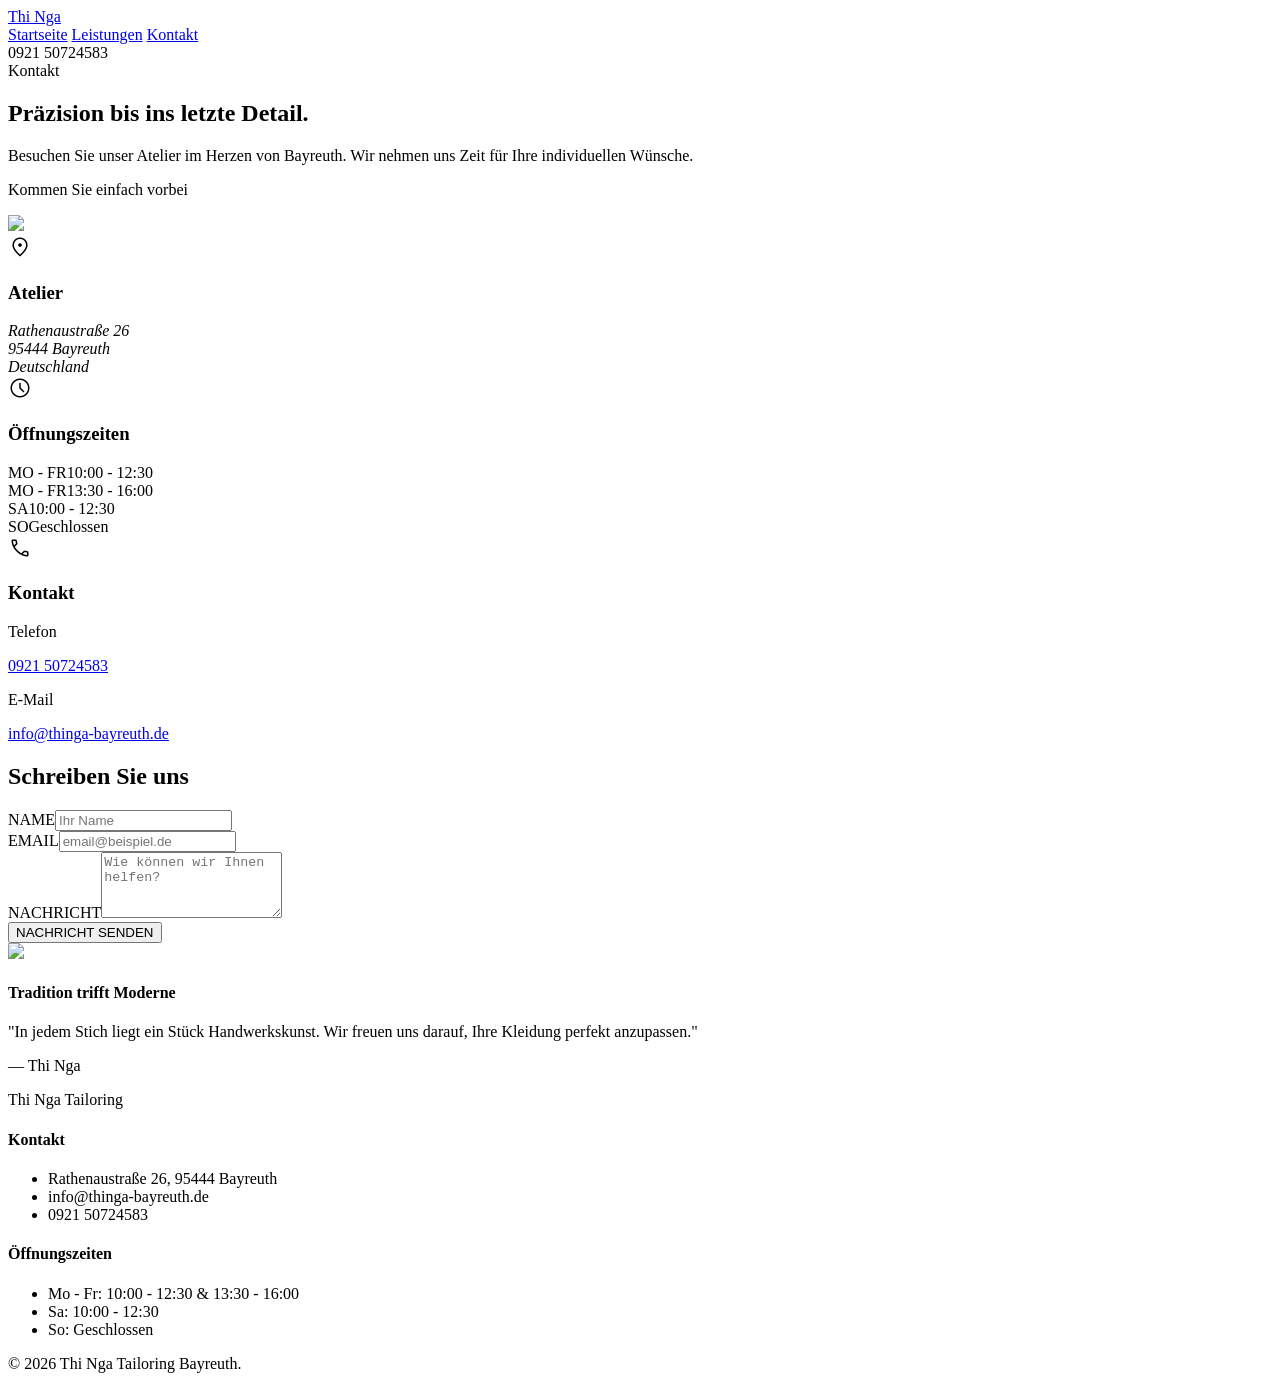
==== kontakt.html @ 9b926934 "Create kontakt.html" ====
<!DOCTYPE html>
<html class="light" lang="de"><head>
<meta charset="utf-8"/>
<meta content="width=device-width, initial-scale=1.0" name="viewport"/>
<title>Kontakt - Thi Nga</title>
<script src="https://cdn.tailwindcss.com?plugins=forms,container-queries"></script>
<link href="https://fonts.googleapis.com/css2?family=Newsreader:ital,wght@0,400;0,500;0,600;1,400;1,500&family=Manrope:wght@400;600;700&display=swap" rel="stylesheet"/>
<link href="https://fonts.googleapis.com/css2?family=Material+Symbols+Outlined:wght,FILL@100..700,0..1&display=swap" rel="stylesheet"/>
<script id="tailwind-config">
    tailwind.config = { darkMode: "class", theme: { extend: { colors: { "primary": "#000000", "primary-container": "#0f1c2e", "on-primary": "#ffffff", "secondary": "#645e4f", "secondary-container": "#e8dfcc", "on-secondary-container": "#696253", "background": "#f9f9f9", "on-background": "#1a1c1c", "surface": "#f9f9f9", "on-surface": "#1a1c1c", "on-surface-variant": "#44474c", "outline-variant": "#c5c6cd", "surface-container-highest": "#e2e2e2" }, fontFamily: { "headline-md": ["Newsreader"], "headline-lg": ["Newsreader"], "headline-xl": ["Newsreader"], "body-md": ["Manrope"], "body-lg": ["Manrope"], "label-sm": ["Manrope"] } } } }
</script>
<style>.material-symbols-outlined { font-variation-settings: 'FILL' 0, 'wght' 300, 'GRAD' 0, 'opsz' 24; }</style>
</head>
<body class="bg-background text-on-background font-body-md">

<header class="fixed top-0 w-full z-50 bg-[#fdfbf7] border-b border-[#e5e1da]">
    <div class="max-w-[1140px] mx-auto px-8 py-6 flex justify-between items-center w-full">
        <a href="index.html" class="text-2xl font-medium text-[#0f1c2e] italic font-serif font-['Newsreader'] tracking-tight">Thi Nga</a>
        <nav class="hidden md:flex gap-8 font-serif font-['Newsreader'] tracking-tight">
            <a class="text-[#6b665f] hover:text-[#0f1c2e] transition-colors duration-200" href="index.html">Startseite</a>
            <a class="text-[#6b665f] hover:text-[#0f1c2e] transition-colors duration-200" href="leistungen.html">Leistungen</a>
            <a class="text-[#0f1c2e] border-b border-[#0f1c2e] pb-1 cursor-pointer" href="kontakt.html">Kontakt</a>
        </nav>
        <div class="text-[#0f1c2e] font-serif font-['Newsreader'] tracking-tight font-medium">0921 50724583</div>
    </div>
</header>

<main class="max-w-[1140px] mx-auto px-8 pt-[120px]">
    <section class="grid grid-cols-1 md:grid-cols-12 gap-10 items-center mb-[100px]">
        <div class="md:col-span-7">
            <span class="font-label-sm text-secondary uppercase tracking-widest mb-4 block">Kontakt</span>
            <h1 class="font-headline-xl text-primary mb-6">Präzision bis ins letzte Detail.</h1>
            <p class="font-body-lg text-on-surface-variant max-w-[540px]">Besuchen Sie unser Atelier im Herzen von Bayreuth. Wir nehmen uns Zeit für Ihre individuellen Wünsche.</p>
            <div class="mt-10"><p class="font-headline-md text-primary italic">Kommen Sie einfach vorbei</p></div>
        </div>
        <div class="md:col-span-5 aspect-[4/5] bg-secondary-container overflow-hidden rounded-lg">
            <img class="w-full h-full object-cover" src="https://lh3.googleusercontent.com/aida-public/[base64]"/>
        </div>
    </section>

    <section class="grid grid-cols-1 md:grid-cols-3 gap-8 mb-[100px]">
        <div class="bg-secondary-container p-10 border border-outline-variant flex flex-col justify-between rounded-lg">
            <div>
                <span class="material-symbols-outlined text-primary mb-6" data-icon="location_on">location_on</span>
                <h3 class="font-headline-md mb-4">Atelier</h3>
                <address class="not-italic font-body-md text-on-surface-variant leading-loose">Rathenaustraße 26<br/>95444 Bayreuth<br/>Deutschland</address>
            </div>
        </div>
        <div class="bg-[#f5f2eb] p-10 border border-outline-variant flex flex-col rounded-lg">
            <span class="material-symbols-outlined text-primary mb-6" data-icon="schedule">schedule</span>
            <h3 class="font-headline-md mb-6">Öffnungszeiten</h3>
            <div class="space-y-4">
                <div class="flex justify-between border-b border-outline-variant pb-2"><span class="font-label-sm text-secondary">MO - FR</span><span class="font-body-md">10:00 - 12:30</span></div>
                <div class="flex justify-between border-b border-outline-variant pb-2"><span class="font-label-sm text-secondary opacity-0">MO - FR</span><span class="font-body-md">13:30 - 16:00</span></div>
                <div class="flex justify-between border-b border-outline-variant pb-2 pt-2"><span class="font-label-sm text-secondary">SA</span><span class="font-body-md">10:00 - 12:30</span></div>
                <div class="flex justify-between border-b border-outline-variant pb-2"><span class="font-label-sm text-secondary">SO</span><span class="font-body-md">Geschlossen</span></div>
            </div>
        </div>
        <div class="bg-primary-container p-10 flex flex-col justify-between rounded-lg">
            <div>
                <span class="material-symbols-outlined text-white mb-6" data-icon="call">call</span>
                <h3 class="font-headline-md text-white mb-4">Kontakt</h3>
                <p class="font-body-md text-gray-300 mb-2">Telefon</p>
                <a class="font-headline-md text-white block mb-6" href="tel:092150724583">0921 50724583</a>
                <p class="font-body-md text-gray-300 mb-2">E-Mail</p>
                <a class="font-body-md text-white hover:underline transition-all" href="mailto:info@thinga-bayreuth.de">info@thinga-bayreuth.de</a>
            </div>
        </div>
    </section>

    <section class="grid grid-cols-1 md:grid-cols-2 gap-16 items-start mb-[100px]">
        <div>
            <h2 class="font-headline-lg mb-8">Schreiben Sie uns</h2>
            <form class="space-y-8">
                <div class="relative"><label class="font-label-sm text-secondary absolute -top-3 left-0 bg-background px-1">NAME</label><input class="w-full bg-transparent border-b border-outline py-4 focus:outline-none focus:border-primary transition-colors" placeholder="Ihr Name" type="text"/></div>
                <div class="relative"><label class="font-label-sm text-secondary absolute -top-3 left-0 bg-background px-1">EMAIL</label><input class="w-full bg-transparent border-b border-outline py-4 focus:outline-none focus:border-primary transition-colors" placeholder="email@beispiel.de" type="email"/></div>
                <div class="relative"><label class="font-label-sm text-secondary absolute -top-3 left-0 bg-background px-1">NACHRICHT</label><textarea class="w-full bg-transparent border-b border-outline py-4 focus:outline-none focus:border-primary transition-colors" placeholder="Wie können wir Ihnen helfen?" rows="4"></textarea></div>
                <button class="bg-primary-container text-white px-12 py-5 font-label-sm uppercase tracking-widest hover:opacity-90 rounded" type="submit">NACHRICHT SENDEN</button>
            </form>
        </div>
        <div class="space-y-8">
            <div class="aspect-video bg-secondary-container overflow-hidden border border-outline-variant rounded-lg">
                <img class="w-full h-full object-cover" src="https://lh3.googleusercontent.com/aida-public/[base64]"/>
            </div>
            <div class="p-8 border border-outline-variant bg-[#f5f2eb] rounded-lg">
                <h4 class="font-headline-md mb-4 italic">Tradition trifft Moderne</h4>
                <p class="font-body-md text-on-surface-variant italic">"In jedem Stich liegt ein Stück Handwerkskunst. Wir freuen uns darauf, Ihre Kleidung perfekt anzupassen."</p>
                <p class="font-label-sm text-primary mt-6">— Thi Nga</p>
            </div>
        </div>
    </section>
</main>

<footer class="bg-[#f5f2eb] border-t border-[#e5e1da]">
    <div class="max-w-[1140px] mx-auto px-8 py-20 flex flex-col md:flex-row justify-between gap-12">
        <div class="space-y-6"><div class="text-xl font-medium text-[#0f1c2e] font-serif font-['Newsreader']">Thi Nga Tailoring</div></div>
        <div class="grid grid-cols-1 sm:grid-cols-2 gap-12">
            <div class="space-y-4"><h4 class="font-serif font-['Newsreader'] font-medium text-[#0f1c2e]">Kontakt</h4><ul class="space-y-3 text-sm text-[#6b665f]"><li>Rathenaustraße 26, 95444 Bayreuth</li><li>info@thinga-bayreuth.de</li><li>0921 50724583</li></ul></div>
            <div class="space-y-4"><h4 class="font-serif font-['Newsreader'] font-medium text-[#0f1c2e]">Öffnungszeiten</h4><ul class="space-y-3 text-sm text-[#6b665f]"><li>Mo - Fr: 10:00 - 12:30 & 13:30 - 16:00</li><li>Sa: 10:00 - 12:30</li><li>So: Geschlossen</li></ul></div>
        </div>
    </div>
    <div class="max-w-[1140px] mx-auto px-8 pb-10 flex justify-between items-center text-[#6b665f] text-xs font-serif font-['Newsreader']"><div>© 2026 Thi Nga Tailoring Bayreuth.</div></div>
</footer>
</body></html>
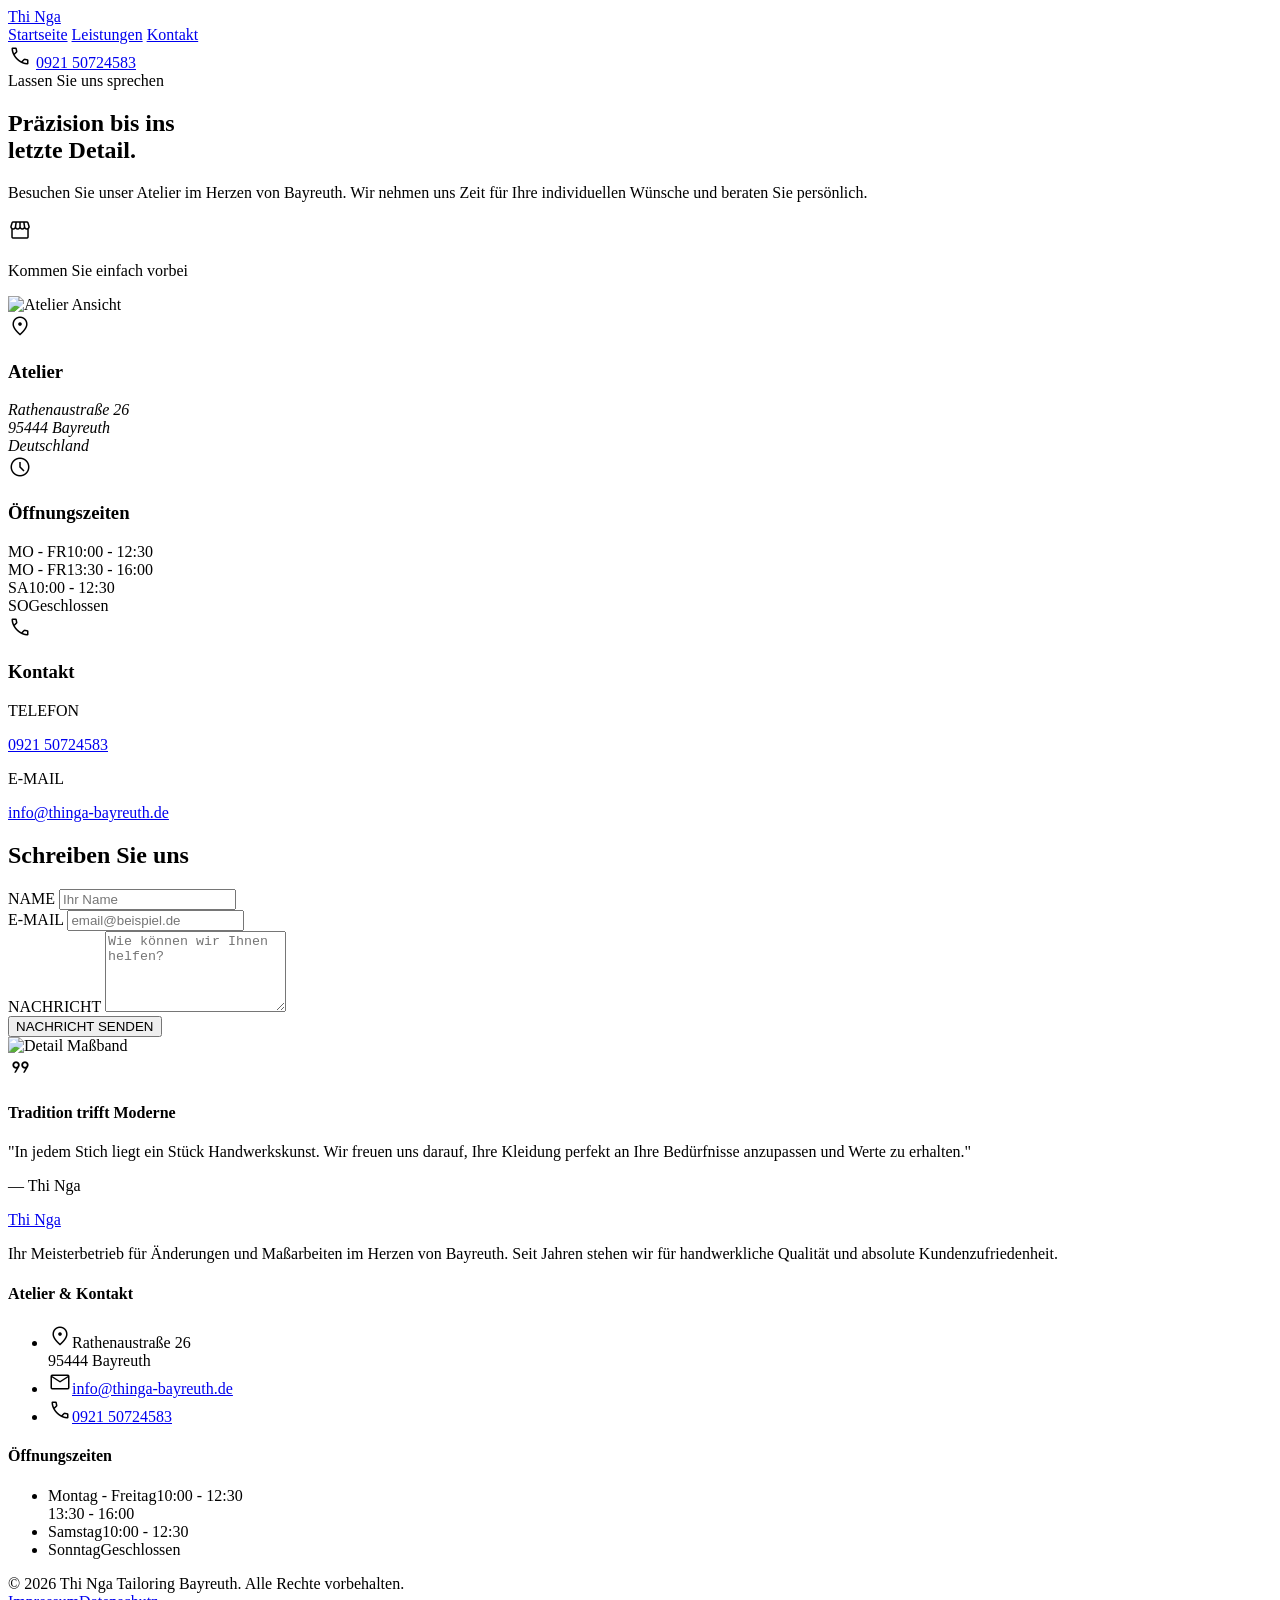
==== commit 0949b80b: "Update kontakt.html" ====
--- a/kontakt.html
+++ b/kontakt.html
@@ -1,104 +1,195 @@
 <!DOCTYPE html>
-<html class="light" lang="de"><head>
-<meta charset="utf-8"/>
-<meta content="width=device-width, initial-scale=1.0" name="viewport"/>
-<title>Kontakt - Thi Nga</title>
-<script src="https://cdn.tailwindcss.com?plugins=forms,container-queries"></script>
-<link href="https://fonts.googleapis.com/css2?family=Newsreader:ital,wght@0,400;0,500;0,600;1,400;1,500&family=Manrope:wght@400;600;700&display=swap" rel="stylesheet"/>
-<link href="https://fonts.googleapis.com/css2?family=Material+Symbols+Outlined:wght,FILL@100..700,0..1&display=swap" rel="stylesheet"/>
-<script id="tailwind-config">
-    tailwind.config = { darkMode: "class", theme: { extend: { colors: { "primary": "#000000", "primary-container": "#0f1c2e", "on-primary": "#ffffff", "secondary": "#645e4f", "secondary-container": "#e8dfcc", "on-secondary-container": "#696253", "background": "#f9f9f9", "on-background": "#1a1c1c", "surface": "#f9f9f9", "on-surface": "#1a1c1c", "on-surface-variant": "#44474c", "outline-variant": "#c5c6cd", "surface-container-highest": "#e2e2e2" }, fontFamily: { "headline-md": ["Newsreader"], "headline-lg": ["Newsreader"], "headline-xl": ["Newsreader"], "body-md": ["Manrope"], "body-lg": ["Manrope"], "label-sm": ["Manrope"] } } } }
-</script>
-<style>.material-symbols-outlined { font-variation-settings: 'FILL' 0, 'wght' 300, 'GRAD' 0, 'opsz' 24; }</style>
+<html class="light scroll-smooth" lang="de">
+<head>
+    <meta charset="utf-8"/>
+    <meta content="width=device-width, initial-scale=1.0" name="viewport"/>
+    <title>Kontakt - Thi Nga</title>
+    <script src="https://cdn.tailwindcss.com?plugins=forms,container-queries"></script>
+    <link href="https://fonts.googleapis.com/css2?family=Newsreader:ital,wght@0,400;0,500;0,600;1,400;1,500&family=Manrope:wght@300;400;500;600;700&display=swap" rel="stylesheet"/>
+    <link href="https://fonts.googleapis.com/css2?family=Material+Symbols+Outlined:wght,FILL@100..700,0..1&display=swap" rel="stylesheet"/>
+    <script id="tailwind-config">
+        tailwind.config = {
+            darkMode: "class",
+            theme: {
+                extend: {
+                    colors: {
+                        "primary": "#1A1A1A",
+                        "primary-container": "#243147",
+                        "on-primary": "#ffffff",
+                        "secondary": "#8A8170",
+                        "secondary-container": "#F5F2EB",
+                        "on-secondary-container": "#5C5648",
+                        "background": "#FAFAFA",
+                        "on-background": "#1A1A1A",
+                        "surface": "#FFFFFF",
+                        "on-surface": "#1A1A1A",
+                        "on-surface-variant": "#595959",
+                        "outline-variant": "#E0DCD3",
+                    },
+                    spacing: { "section-gap": "140px" },
+                    fontFamily: {
+                        "headline-md": ["Newsreader", "serif"],
+                        "headline-lg": ["Newsreader", "serif"],
+                        "headline-xl": ["Newsreader", "serif"],
+                        "body-md": ["Manrope", "sans-serif"],
+                        "body-lg": ["Manrope", "sans-serif"],
+                        "label-sm": ["Manrope", "sans-serif"]
+                    },
+                    boxShadow: {
+                        'soft': '0 10px 40px -10px rgba(0,0,0,0.08)',
+                    }
+                }
+            }
+        }
+    </script>
+    <style>
+        .material-symbols-outlined { font-variation-settings: 'FILL' 0, 'wght' 300, 'GRAD' 0, 'opsz' 24; }
+        .fade-in-up { opacity: 0; transform: translateY(20px); animation: fadeInUp 0.8s ease-out forwards; }
+        @keyframes fadeInUp { to { opacity: 1; transform: translateY(0); } }
+        .delay-100 { animation-delay: 100ms; }
+        .delay-200 { animation-delay: 200ms; }
+        .delay-300 { animation-delay: 300ms; }
+    </style>
 </head>
-<body class="bg-background text-on-background font-body-md">
+<body class="bg-background text-on-background font-body-md antialiased selection:bg-primary-container selection:text-white">
 
-<header class="fixed top-0 w-full z-50 bg-[#fdfbf7] border-b border-[#e5e1da]">
-    <div class="max-w-[1140px] mx-auto px-8 py-6 flex justify-between items-center w-full">
-        <a href="index.html" class="text-2xl font-medium text-[#0f1c2e] italic font-serif font-['Newsreader'] tracking-tight">Thi Nga</a>
-        <nav class="hidden md:flex gap-8 font-serif font-['Newsreader'] tracking-tight">
-            <a class="text-[#6b665f] hover:text-[#0f1c2e] transition-colors duration-200" href="index.html">Startseite</a>
-            <a class="text-[#6b665f] hover:text-[#0f1c2e] transition-colors duration-200" href="leistungen.html">Leistungen</a>
-            <a class="text-[#0f1c2e] border-b border-[#0f1c2e] pb-1 cursor-pointer" href="kontakt.html">Kontakt</a>
-        </nav>
-        <div class="text-[#0f1c2e] font-serif font-['Newsreader'] tracking-tight font-medium">0921 50724583</div>
-    </div>
-</header>
-
-<main class="max-w-[1140px] mx-auto px-8 pt-[120px]">
-    <section class="grid grid-cols-1 md:grid-cols-12 gap-10 items-center mb-[100px]">
-        <div class="md:col-span-7">
-            <span class="font-label-sm text-secondary uppercase tracking-widest mb-4 block">Kontakt</span>
-            <h1 class="font-headline-xl text-primary mb-6">Präzision bis ins letzte Detail.</h1>
-            <p class="font-body-lg text-on-surface-variant max-w-[540px]">Besuchen Sie unser Atelier im Herzen von Bayreuth. Wir nehmen uns Zeit für Ihre individuellen Wünsche.</p>
-            <div class="mt-10"><p class="font-headline-md text-primary italic">Kommen Sie einfach vorbei</p></div>
-        </div>
-        <div class="md:col-span-5 aspect-[4/5] bg-secondary-container overflow-hidden rounded-lg">
-            <img class="w-full h-full object-cover" src="https://lh3.googleusercontent.com/aida-public/[base64]"/>
-        </div>
-    </section>
-
-    <section class="grid grid-cols-1 md:grid-cols-3 gap-8 mb-[100px]">
-        <div class="bg-secondary-container p-10 border border-outline-variant flex flex-col justify-between rounded-lg">
-            <div>
-                <span class="material-symbols-outlined text-primary mb-6" data-icon="location_on">location_on</span>
-                <h3 class="font-headline-md mb-4">Atelier</h3>
-                <address class="not-italic font-body-md text-on-surface-variant leading-loose">Rathenaustraße 26<br/>95444 Bayreuth<br/>Deutschland</address>
+    <header class="fixed top-0 w-full z-50 bg-[#fdfbf7]/95 backdrop-blur-sm border-b border-[#e5e1da] shadow-sm transition-all duration-300">
+        <div class="max-w-[1140px] mx-auto px-8 py-5 flex justify-between items-center w-full">
+            <a href="index.html" class="text-3xl font-medium text-[#0f1c2e] italic font-serif tracking-tight transition-opacity hover:opacity-80">Thi Nga</a>
+            <nav class="hidden md:flex gap-10 font-serif tracking-tight text-[17px]">
+                <a class="text-[#6b665f] hover:text-[#0f1c2e] transition-colors duration-300" href="index.html">Startseite</a>
+                <a class="text-[#6b665f] hover:text-[#0f1c2e] transition-colors duration-300" href="leistungen.html">Leistungen</a>
+                <a class="text-[#0f1c2e] font-medium relative after:content-[''] after:absolute after:-bottom-2 after:left-0 after:w-full after:h-px after:bg-[#0f1c2e]" href="kontakt.html">Kontakt</a>
+            </nav>
+            <div class="hidden md:flex items-center gap-3">
+                <span class="material-symbols-outlined text-[#0f1c2e] text-xl">call</span>
+                <a href="tel:092150724583" class="text-[#0f1c2e] font-serif tracking-tight font-medium hover:opacity-80 transition-opacity">0921 50724583</a>
             </div>
         </div>
-        <div class="bg-[#f5f2eb] p-10 border border-outline-variant flex flex-col rounded-lg">
-            <span class="material-symbols-outlined text-primary mb-6" data-icon="schedule">schedule</span>
-            <h3 class="font-headline-md mb-6">Öffnungszeiten</h3>
-            <div class="space-y-4">
-                <div class="flex justify-between border-b border-outline-variant pb-2"><span class="font-label-sm text-secondary">MO - FR</span><span class="font-body-md">10:00 - 12:30</span></div>
-                <div class="flex justify-between border-b border-outline-variant pb-2"><span class="font-label-sm text-secondary opacity-0">MO - FR</span><span class="font-body-md">13:30 - 16:00</span></div>
-                <div class="flex justify-between border-b border-outline-variant pb-2 pt-2"><span class="font-label-sm text-secondary">SA</span><span class="font-body-md">10:00 - 12:30</span></div>
-                <div class="flex justify-between border-b border-outline-variant pb-2"><span class="font-label-sm text-secondary">SO</span><span class="font-body-md">Geschlossen</span></div>
+    </header>
+
+    <main class="max-w-[1140px] mx-auto px-8 pt-[160px]">
+        <section class="grid grid-cols-1 lg:grid-cols-12 gap-12 items-center mb-[100px]">
+            <div class="lg:col-span-7 fade-in-up">
+                <span class="font-label-sm text-secondary uppercase tracking-[0.2em] mb-6 block font-semibold">Lassen Sie uns sprechen</span>
+                <h1 class="font-headline-xl text-primary mb-6 text-[56px] leading-[1.1] tracking-tight">Präzision bis ins <br>letzte Detail.</h1>
+                <p class="font-body-lg text-on-surface-variant max-w-[500px] leading-relaxed text-[19px]">Besuchen Sie unser Atelier im Herzen von Bayreuth. Wir nehmen uns Zeit für Ihre individuellen Wünsche und beraten Sie persönlich.</p>
+                <div class="mt-10 inline-flex items-center gap-3 bg-secondary-container/50 px-6 py-3 rounded-full">
+                    <span class="material-symbols-outlined text-secondary text-lg">storefront</span>
+                    <p class="font-label-sm text-primary tracking-widest uppercase">Kommen Sie einfach vorbei</p>
+                </div>
+            </div>
+            <div class="lg:col-span-5 aspect-[4/5] overflow-hidden rounded-2xl shadow-soft fade-in-up delay-200 relative group">
+                <img class="w-full h-full object-cover transition-transform duration-1000 group-hover:scale-105" src="https://lh3.googleusercontent.com/aida-public/[base64]" alt="Atelier Ansicht"/>
+            </div>
+        </section>
+
+        <section class="grid grid-cols-1 lg:grid-cols-3 gap-8 mb-section-gap">
+            <div class="bg-surface p-10 border border-outline-variant/40 flex flex-col justify-between rounded-2xl shadow-sm hover:shadow-soft transition-all duration-300 hover:-translate-y-1 fade-in-up delay-100">
+                <div>
+                    <div class="w-14 h-14 bg-secondary-container rounded-full flex items-center justify-center mb-6">
+                        <span class="material-symbols-outlined text-primary-container text-2xl" data-icon="location_on">location_on</span>
+                    </div>
+                    <h3 class="font-headline-md mb-4 text-primary text-[28px]">Atelier</h3>
+                    <address class="not-italic font-body-md text-on-surface-variant leading-relaxed text-[17px]">Rathenaustraße 26<br/>95444 Bayreuth<br/>Deutschland</address>
+                </div>
+            </div>
+            
+            <div class="bg-secondary-container p-10 border border-outline-variant/20 flex flex-col rounded-2xl shadow-sm hover:shadow-soft transition-all duration-300 hover:-translate-y-1 fade-in-up delay-200">
+                <div class="w-14 h-14 bg-white/60 rounded-full flex items-center justify-center mb-6">
+                    <span class="material-symbols-outlined text-primary-container text-2xl" data-icon="schedule">schedule</span>
+                </div>
+                <h3 class="font-headline-md mb-6 text-primary text-[28px]">Öffnungszeiten</h3>
+                <div class="space-y-4">
+                    <div class="flex justify-between border-b border-outline-variant/30 pb-2"><span class="font-label-sm text-secondary tracking-widest text-xs">MO - FR</span><span class="font-body-md font-medium">10:00 - 12:30</span></div>
+                    <div class="flex justify-between border-b border-outline-variant/30 pb-2"><span class="font-label-sm text-secondary opacity-0 text-xs">MO - FR</span><span class="font-body-md font-medium">13:30 - 16:00</span></div>
+                    <div class="flex justify-between border-b border-outline-variant/30 pb-2 pt-2"><span class="font-label-sm text-secondary tracking-widest text-xs">SA</span><span class="font-body-md font-medium">10:00 - 12:30</span></div>
+                    <div class="flex justify-between pb-1 pt-2"><span class="font-label-sm text-secondary tracking-widest text-xs">SO</span><span class="font-body-md font-medium text-primary/60">Geschlossen</span></div>
+                </div>
+            </div>
+            
+            <div class="bg-primary-container p-10 flex flex-col justify-between rounded-2xl shadow-soft hover:-translate-y-1 transition-transform duration-300 fade-in-up delay-300">
+                <div>
+                    <div class="w-14 h-14 bg-white/10 rounded-full flex items-center justify-center mb-6">
+                        <span class="material-symbols-outlined text-white text-2xl" data-icon="call">call</span>
+                    </div>
+                    <h3 class="font-headline-md text-white mb-6 text-[28px]">Kontakt</h3>
+                    
+                    <p class="font-label-sm text-white/60 mb-2 tracking-widest text-xs">TELEFON</p>
+                    <a class="font-headline-md text-white block mb-8 text-[24px] hover:text-secondary transition-colors" href="tel:092150724583">0921 50724583</a>
+                    
+                    <p class="font-label-sm text-white/60 mb-2 tracking-widest text-xs">E-MAIL</p>
+                    <a class="font-body-lg text-white hover:text-secondary transition-colors" href="mailto:info@thinga-bayreuth.de">info@thinga-bayreuth.de</a>
+                </div>
+            </div>
+        </section>
+
+        <section class="grid grid-cols-1 lg:grid-cols-2 gap-16 lg:gap-24 items-start mb-section-gap">
+            <div class="bg-white p-10 md:p-12 rounded-2xl border border-outline-variant/40 shadow-sm fade-in-up delay-100">
+                <h2 class="font-headline-lg mb-8 text-[36px] text-primary">Schreiben Sie uns</h2>
+                <form class="space-y-8">
+                    <div class="relative">
+                        <label class="font-label-sm text-secondary absolute -top-3 left-3 bg-white px-2 tracking-widest text-xs z-10">NAME</label>
+                        <input class="w-full bg-transparent border border-outline-variant/60 rounded-sm px-4 py-4 focus:outline-none focus:border-primary-container focus:ring-1 focus:ring-primary-container transition-all font-body-md" placeholder="Ihr Name" type="text"/>
+                    </div>
+                    <div class="relative">
+                        <label class="font-label-sm text-secondary absolute -top-3 left-3 bg-white px-2 tracking-widest text-xs z-10">E-MAIL</label>
+                        <input class="w-full bg-transparent border border-outline-variant/60 rounded-sm px-4 py-4 focus:outline-none focus:border-primary-container focus:ring-1 focus:ring-primary-container transition-all font-body-md" placeholder="email@beispiel.de" type="email"/>
+                    </div>
+                    <div class="relative">
+                        <label class="font-label-sm text-secondary absolute -top-3 left-3 bg-white px-2 tracking-widest text-xs z-10">NACHRICHT</label>
+                        <textarea class="w-full bg-transparent border border-outline-variant/60 rounded-sm px-4 py-4 focus:outline-none focus:border-primary-container focus:ring-1 focus:ring-primary-container transition-all font-body-md resize-none" placeholder="Wie können wir Ihnen helfen?" rows="5"></textarea>
+                    </div>
+                    <button class="w-full bg-primary-container text-white px-8 py-5 font-label-sm uppercase tracking-widest hover:bg-[#1a2436] transition-all duration-300 rounded-sm shadow-md" type="submit">NACHRICHT SENDEN</button>
+                </form>
+            </div>
+            
+            <div class="space-y-10 fade-in-up delay-200">
+                <div class="aspect-video bg-secondary-container overflow-hidden rounded-2xl shadow-sm group">
+                    <img class="w-full h-full object-cover transition-transform duration-1000 group-hover:scale-105" src="https://lh3.googleusercontent.com/aida-public/[base64]" alt="Detail Maßband"/>
+                </div>
+                <div class="p-10 border border-outline-variant/30 bg-secondary-container/50 rounded-2xl relative">
+                    <span class="material-symbols-outlined text-secondary/30 text-6xl absolute top-6 right-6">format_quote</span>
+                    <h4 class="font-headline-md mb-4 text-primary text-[26px]">Tradition trifft Moderne</h4>
+                    <p class="font-body-md text-on-surface-variant italic leading-relaxed text-[17px] relative z-10">"In jedem Stich liegt ein Stück Handwerkskunst. Wir freuen uns darauf, Ihre Kleidung perfekt an Ihre Bedürfnisse anzupassen und Werte zu erhalten."</p>
+                    <p class="font-label-sm text-primary mt-6 tracking-widest uppercase">— Thi Nga</p>
+                </div>
+            </div>
+        </section>
+    </main>
+
+    <footer class="bg-[#F9F8F6] border-t border-outline-variant/40 pt-20">
+        <div class="max-w-[1140px] mx-auto px-8 flex flex-col lg:flex-row justify-between gap-16 pb-16 border-b border-outline-variant/30">
+            <div class="lg:w-1/3 space-y-6">
+                <a href="index.html" class="text-3xl font-medium text-[#0f1c2e] font-serif italic tracking-tight block">Thi Nga</a>
+                <p class="font-body-md text-on-surface-variant leading-relaxed max-w-sm">Ihr Meisterbetrieb für Änderungen und Maßarbeiten im Herzen von Bayreuth. Seit Jahren stehen wir für handwerkliche Qualität und absolute Kundenzufriedenheit.</p>
+            </div>
+            
+            <div class="grid grid-cols-1 sm:grid-cols-2 gap-12 lg:w-2/3 lg:pl-12">
+                <div class="space-y-6">
+                    <h4 class="font-serif text-xl font-medium text-primary tracking-tight">Atelier & Kontakt</h4>
+                    <ul class="space-y-4 text-[15px] text-on-surface-variant font-body-md">
+                        <li class="flex items-start gap-3"><span class="material-symbols-outlined text-[20px] mt-0.5 opacity-70">location_on</span><span>Rathenaustraße 26<br>95444 Bayreuth</span></li>
+                        <li class="flex items-center gap-3"><span class="material-symbols-outlined text-[20px] opacity-70">mail</span><a href="mailto:info@thinga-bayreuth.de" class="hover:text-primary transition-colors">info@thinga-bayreuth.de</a></li>
+                        <li class="flex items-center gap-3"><span class="material-symbols-outlined text-[20px] opacity-70">call</span><a href="tel:092150724583" class="hover:text-primary transition-colors">0921 50724583</a></li>
+                    </ul>
+                </div>
+                
+                <div class="space-y-6">
+                    <h4 class="font-serif text-xl font-medium text-primary tracking-tight">Öffnungszeiten</h4>
+                    <ul class="space-y-4 text-[15px] text-on-surface-variant font-body-md">
+                        <li class="flex justify-between border-b border-outline-variant/30 pb-2"><span class="font-medium text-primary/80">Montag - Freitag</span><span class="text-right">10:00 - 12:30<br>13:30 - 16:00</span></li>
+                        <li class="flex justify-between border-b border-outline-variant/30 pb-2"><span class="font-medium text-primary/80">Samstag</span><span>10:00 - 12:30</span></li>
+                        <li class="flex justify-between pb-2"><span class="font-medium text-primary/80">Sonntag</span><span>Geschlossen</span></li>
+                    </ul>
+                </div>
             </div>
         </div>
-        <div class="bg-primary-container p-10 flex flex-col justify-between rounded-lg">
-            <div>
-                <span class="material-symbols-outlined text-white mb-6" data-icon="call">call</span>
-                <h3 class="font-headline-md text-white mb-4">Kontakt</h3>
-                <p class="font-body-md text-gray-300 mb-2">Telefon</p>
-                <a class="font-headline-md text-white block mb-6" href="tel:092150724583">0921 50724583</a>
-                <p class="font-body-md text-gray-300 mb-2">E-Mail</p>
-                <a class="font-body-md text-white hover:underline transition-all" href="mailto:info@thinga-bayreuth.de">info@thinga-bayreuth.de</a>
-            </div>
+        
+        <div class="max-w-[1140px] mx-auto px-8 py-8 flex flex-col md:flex-row justify-between items-center gap-4 text-on-surface-variant/70 text-[13px] font-body-md">
+            <div>© 2026 Thi Nga Tailoring Bayreuth. Alle Rechte vorbehalten.</div>
+            <div class="flex gap-6"><a href="#" class="hover:text-primary transition-colors">Impressum</a><a href="#" class="hover:text-primary transition-colors">Datenschutz</a></div>
         </div>
-    </section>
-
-    <section class="grid grid-cols-1 md:grid-cols-2 gap-16 items-start mb-[100px]">
-        <div>
-            <h2 class="font-headline-lg mb-8">Schreiben Sie uns</h2>
-            <form class="space-y-8">
-                <div class="relative"><label class="font-label-sm text-secondary absolute -top-3 left-0 bg-background px-1">NAME</label><input class="w-full bg-transparent border-b border-outline py-4 focus:outline-none focus:border-primary transition-colors" placeholder="Ihr Name" type="text"/></div>
-                <div class="relative"><label class="font-label-sm text-secondary absolute -top-3 left-0 bg-background px-1">EMAIL</label><input class="w-full bg-transparent border-b border-outline py-4 focus:outline-none focus:border-primary transition-colors" placeholder="email@beispiel.de" type="email"/></div>
-                <div class="relative"><label class="font-label-sm text-secondary absolute -top-3 left-0 bg-background px-1">NACHRICHT</label><textarea class="w-full bg-transparent border-b border-outline py-4 focus:outline-none focus:border-primary transition-colors" placeholder="Wie können wir Ihnen helfen?" rows="4"></textarea></div>
-                <button class="bg-primary-container text-white px-12 py-5 font-label-sm uppercase tracking-widest hover:opacity-90 rounded" type="submit">NACHRICHT SENDEN</button>
-            </form>
-        </div>
-        <div class="space-y-8">
-            <div class="aspect-video bg-secondary-container overflow-hidden border border-outline-variant rounded-lg">
-                <img class="w-full h-full object-cover" src="https://lh3.googleusercontent.com/aida-public/[base64]"/>
-            </div>
-            <div class="p-8 border border-outline-variant bg-[#f5f2eb] rounded-lg">
-                <h4 class="font-headline-md mb-4 italic">Tradition trifft Moderne</h4>
-                <p class="font-body-md text-on-surface-variant italic">"In jedem Stich liegt ein Stück Handwerkskunst. Wir freuen uns darauf, Ihre Kleidung perfekt anzupassen."</p>
-                <p class="font-label-sm text-primary mt-6">— Thi Nga</p>
-            </div>
-        </div>
-    </section>
-</main>
-
-<footer class="bg-[#f5f2eb] border-t border-[#e5e1da]">
-    <div class="max-w-[1140px] mx-auto px-8 py-20 flex flex-col md:flex-row justify-between gap-12">
-        <div class="space-y-6"><div class="text-xl font-medium text-[#0f1c2e] font-serif font-['Newsreader']">Thi Nga Tailoring</div></div>
-        <div class="grid grid-cols-1 sm:grid-cols-2 gap-12">
-            <div class="space-y-4"><h4 class="font-serif font-['Newsreader'] font-medium text-[#0f1c2e]">Kontakt</h4><ul class="space-y-3 text-sm text-[#6b665f]"><li>Rathenaustraße 26, 95444 Bayreuth</li><li>info@thinga-bayreuth.de</li><li>0921 50724583</li></ul></div>
-            <div class="space-y-4"><h4 class="font-serif font-['Newsreader'] font-medium text-[#0f1c2e]">Öffnungszeiten</h4><ul class="space-y-3 text-sm text-[#6b665f]"><li>Mo - Fr: 10:00 - 12:30 & 13:30 - 16:00</li><li>Sa: 10:00 - 12:30</li><li>So: Geschlossen</li></ul></div>
-        </div>
-    </div>
-    <div class="max-w-[1140px] mx-auto px-8 pb-10 flex justify-between items-center text-[#6b665f] text-xs font-serif font-['Newsreader']"><div>© 2026 Thi Nga Tailoring Bayreuth.</div></div>
-</footer>
-</body></html>
+    </footer>
+</body>
+</html>
